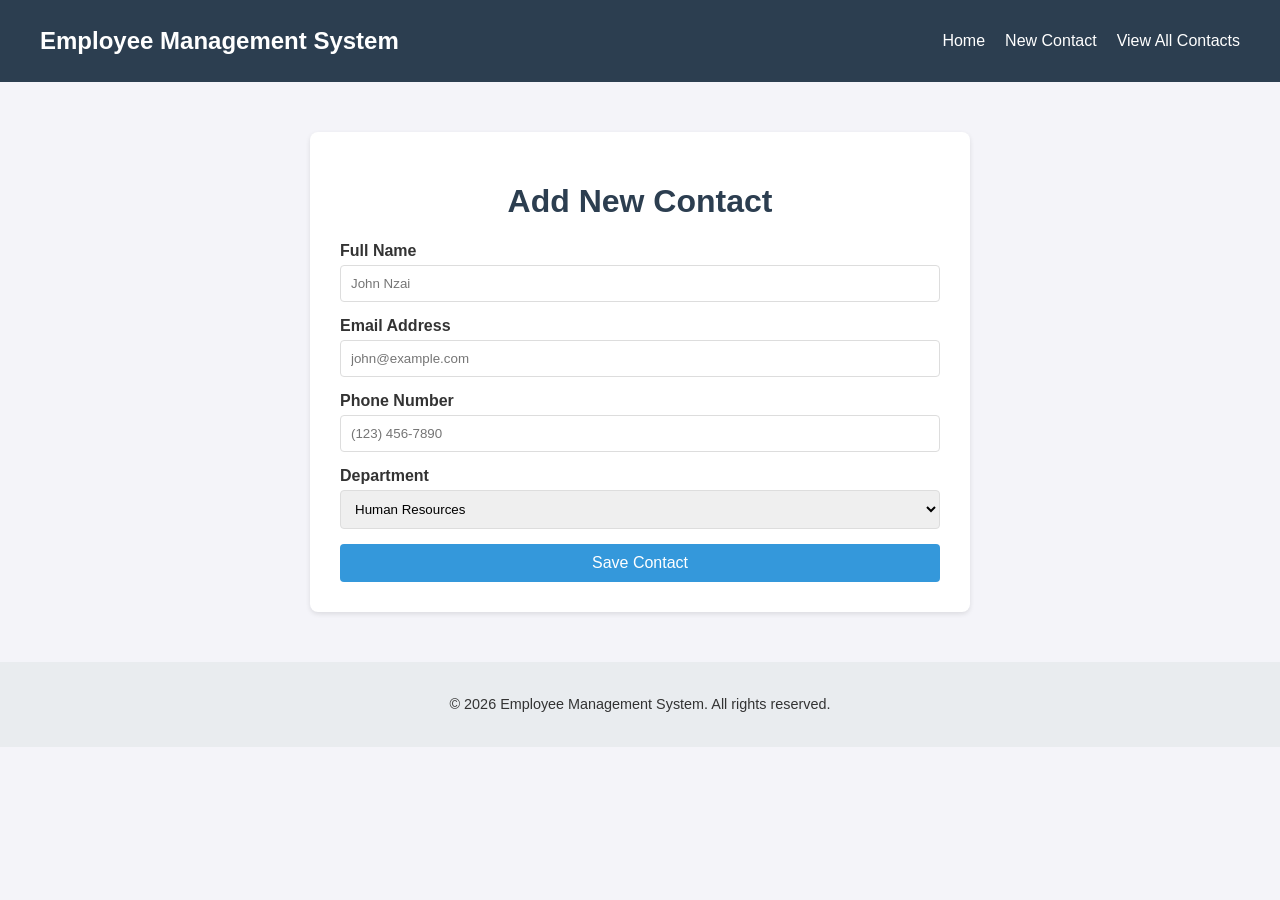
==== new-contact.html @ f0fe3b7b "Added new-contact.html form page" ====
<!DOCTYPE html>
<html lang="en">
<head>
    <meta charset="UTF-8">
    <meta name="viewport" content="width=device-width, initial-scale=1.0">
    <title>New Contact - Employee Management System</title>
    <style>
        /* Same styling as index.html for consistency */
        body { font-family: Arial, sans-serif; margin: 0; padding: 0; background-color: #f4f4f9; color: #333; }
        header { background-color: #2c3e50; color: #fff; padding: 1rem 0; }
        .navbar { display: flex; justify-content: space-between; align-items: center; max-width: 1200px; margin: 0 auto; padding: 0 20px; }
        .logo { font-size: 1.5rem; font-weight: bold; }
        .nav-links { list-style: none; display: flex; }
        .nav-links li { margin-left: 20px; }
        .nav-links a { text-decoration: none; color: #fff; font-weight: 500; }
        .nav-links a:hover { color: #3498db; }
        main { max-width: 600px; margin: 50px auto; padding: 30px; background: white; border-radius: 8px; box-shadow: 0 2px 5px rgba(0,0,0,0.1); }
        h1 { color: #2c3e50; text-align: center; }
        footer { text-align: center; padding: 20px; margin-top: 40px; background-color: #e9ecef; font-size: 0.9rem; }
        
        /* Form Specific Styling */
        .form-group { margin-bottom: 15px; }
        label { display: block; margin-bottom: 5px; font-weight: bold; }
        input, select { width: 100%; padding: 10px; border: 1px solid #ddd; border-radius: 4px; box-sizing: border-box; }
        button { width: 100%; padding: 10px; background-color: #3498db; color: white; border: none; border-radius: 4px; font-size: 1rem; cursor: pointer; }
        button:hover { background-color: #2980b9; }
    </style>
</head>
<body>

    <!-- Navigation Bar -->
    <header>
        <div class="navbar">
            <div class="logo">Employee Management System</div>
            <nav>
                <ul class="nav-links">
                    <li><a href="index.html">Home</a></li>
                    <li><a href="new-contact.html">New Contact</a></li>
                    <li><a href="view-contacts.html">View All Contacts</a></li>
                </ul>
            </nav>
        </div>
    </header>

    <!-- Main Content -->
    <main>
        <h1>Add New Contact</h1>
        <form action="#" method="POST">
            <div class="form-group">
                <label for="fullname">Full Name</label>
                <input type="text" id="fullname" name="fullname" placeholder="John Nzai" required>
            </div>
            <div class="form-group">
                <label for="email">Email Address</label>
                <input type="email" id="email" name="email" placeholder="john@example.com" required>
            </div>
            <div class="form-group">
                <label for="phone">Phone Number</label>
                <input type="tel" id="phone" name="phone" placeholder="(123) 456-7890">
            </div>
            <div class="form-group">
                <label for="department">Department</label>
                <select id="department" name="department">
                    <option value="hr">Human Resources</option>
                    <option value="finance">Finance</option>
                    <option value="it">IT</option>
                    <option value="sales">Sales</option>
                    <option value="marketing">Marketing</option>
                </select>
            </div>
            <button type="submit">Save Contact</button>
        </form>
    </main>

    <footer>
        <p>&copy; 2026 Employee Management System. All rights reserved.</p>
    </footer>

</body>
</html>
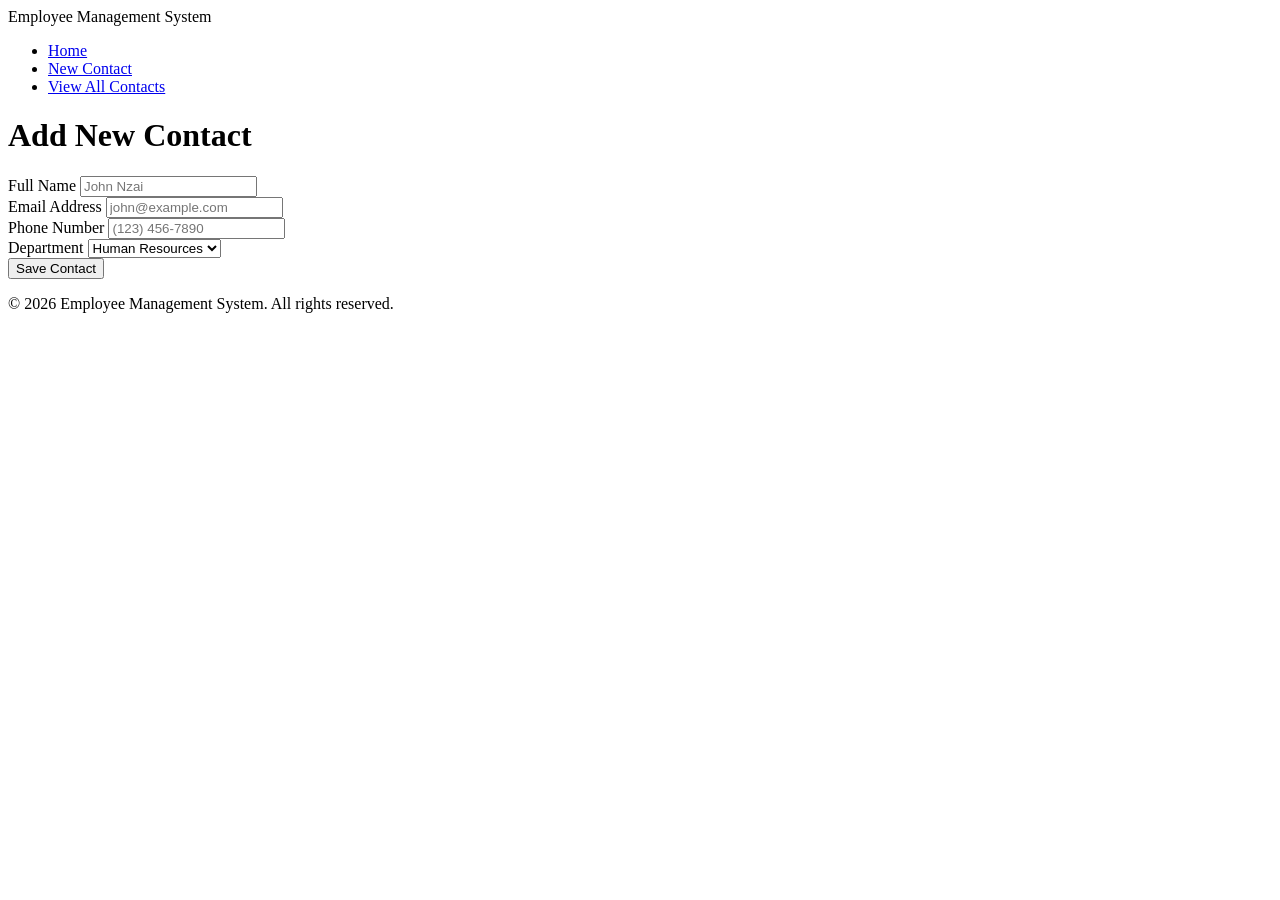
==== commit 05c1bae0: "Updated new-contact.html" ====
--- a/new-contact.html
+++ b/new-contact.html
@@ -4,27 +4,6 @@
     <meta charset="UTF-8">
     <meta name="viewport" content="width=device-width, initial-scale=1.0">
     <title>New Contact - Employee Management System</title>
-    <style>
-        /* Same styling as index.html for consistency */
-        body { font-family: Arial, sans-serif; margin: 0; padding: 0; background-color: #f4f4f9; color: #333; }
-        header { background-color: #2c3e50; color: #fff; padding: 1rem 0; }
-        .navbar { display: flex; justify-content: space-between; align-items: center; max-width: 1200px; margin: 0 auto; padding: 0 20px; }
-        .logo { font-size: 1.5rem; font-weight: bold; }
-        .nav-links { list-style: none; display: flex; }
-        .nav-links li { margin-left: 20px; }
-        .nav-links a { text-decoration: none; color: #fff; font-weight: 500; }
-        .nav-links a:hover { color: #3498db; }
-        main { max-width: 600px; margin: 50px auto; padding: 30px; background: white; border-radius: 8px; box-shadow: 0 2px 5px rgba(0,0,0,0.1); }
-        h1 { color: #2c3e50; text-align: center; }
-        footer { text-align: center; padding: 20px; margin-top: 40px; background-color: #e9ecef; font-size: 0.9rem; }
-        
-        /* Form Specific Styling */
-        .form-group { margin-bottom: 15px; }
-        label { display: block; margin-bottom: 5px; font-weight: bold; }
-        input, select { width: 100%; padding: 10px; border: 1px solid #ddd; border-radius: 4px; box-sizing: border-box; }
-        button { width: 100%; padding: 10px; background-color: #3498db; color: white; border: none; border-radius: 4px; font-size: 1rem; cursor: pointer; }
-        button:hover { background-color: #2980b9; }
-    </style>
 </head>
 <body>
 
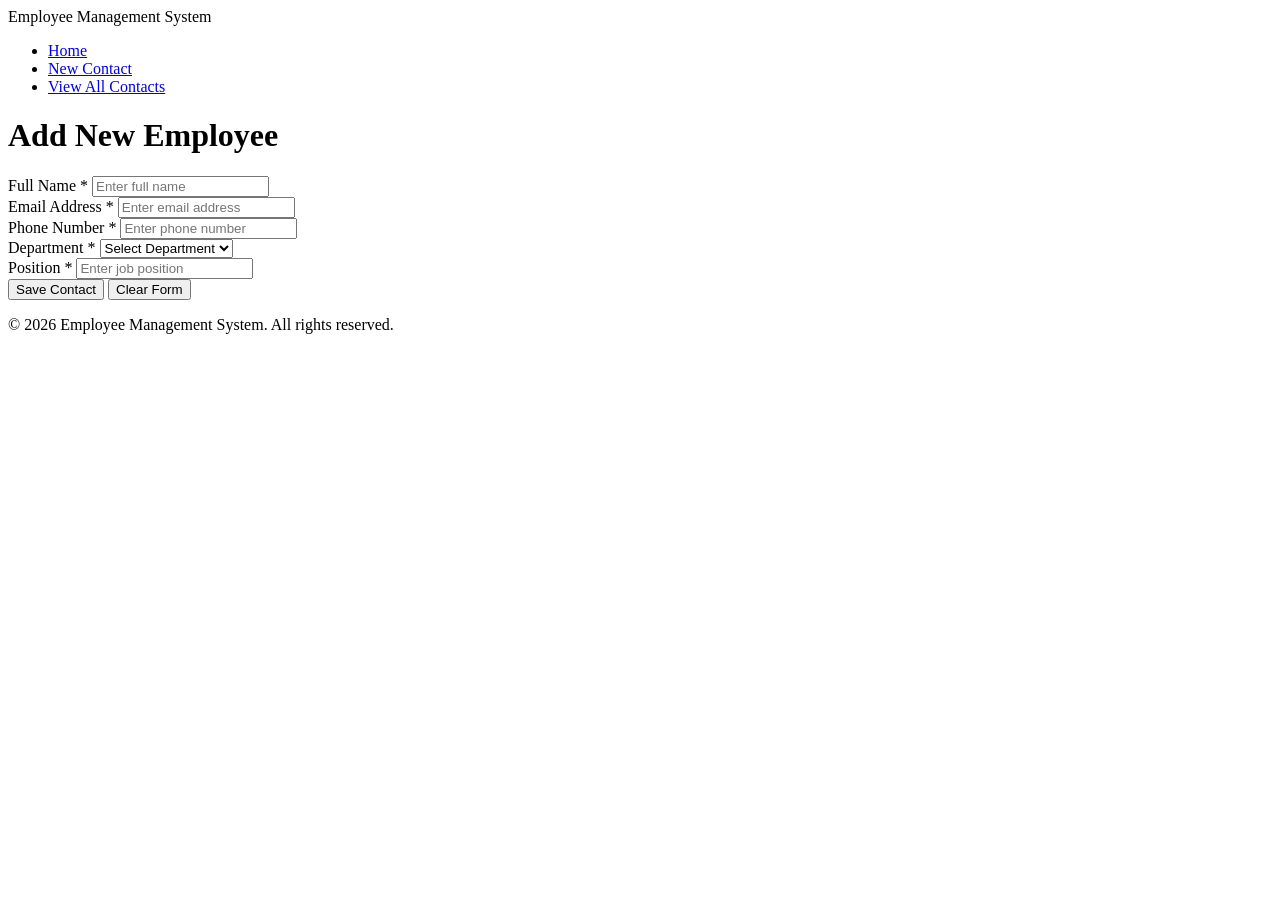
==== commit 9d679d7a: "final update new-contact.html" ====
--- a/new-contact.html
+++ b/new-contact.html
@@ -4,56 +4,67 @@
     <meta charset="UTF-8">
     <meta name="viewport" content="width=device-width, initial-scale=1.0">
     <title>New Contact - Employee Management System</title>
+    <link rel="stylesheet" href="styles.css">
 </head>
 <body>
+    <nav class="navbar">
+        <div class="container">
+            <div class="logo">Employee Management System</div>
+            <ul class="nav-links">
+                <li><a href="index.html">Home</a></li>
+                <li><a href="new-contact.html" class="active">New Contact</a></li>
+                <li><a href="view-contacts.html">View All Contacts</a></li>
+            </ul>
+        </div>
+    </nav>
+    <main class="container">
+        <div class="form-container">
+            <h1>Add New Employee</h1>
+            <form id="employeeForm">
+                <div class="form-group">
+                    <label for="fullName">Full Name *</label>
+                    <input type="text" id="fullName" name="fullName" placeholder="Enter full name" required>
+                </div>
 
-    <!-- Navigation Bar -->
-    <header>
-        <div class="navbar">
-            <div class="logo">Employee Management System</div>
-            <nav>
-                <ul class="nav-links">
-                    <li><a href="index.html">Home</a></li>
-                    <li><a href="new-contact.html">New Contact</a></li>
-                    <li><a href="view-contacts.html">View All Contacts</a></li>
-                </ul>
-            </nav>
+                <div class="form-group">
+                    <label for="email">Email Address *</label>
+                    <input type="email" id="email" name="email" placeholder="Enter email address" required>
+                </div>
+
+                <div class="form-group">
+                    <label for="phone">Phone Number *</label>
+                    <input type="tel" id="phone" name="phone" placeholder="Enter phone number" required>
+                </div>
+
+                <div class="form-group">
+                    <label for="department">Department *</label>
+                    <select id="department" name="department" required>
+                        <option value="">Select Department</option>
+                        <option value="Human Resources">Human Resources</option>
+                        <option value="Finance">Finance</option>
+                        <option value="IT">IT</option>
+                        <option value="Sales">Sales</option>
+                        <option value="Marketing">Marketing</option>
+                        <option value="Operations">Operations</option>
+                    </select>
+                </div>
+
+                <div class="form-group">
+                    <label for="position">Position *</label>
+                    <input type="text" id="position" name="position" placeholder="Enter job position" required>
+                </div>
+
+                <div class="form-actions">
+                    <button type="submit" class="btn btn-primary">Save Contact</button>
+                    <button type="reset" class="btn btn-secondary">Clear Form</button>
+                </div>
+            </form>
         </div>
-    </header>
-
-    <!-- Main Content -->
-    <main>
-        <h1>Add New Contact</h1>
-        <form action="#" method="POST">
-            <div class="form-group">
-                <label for="fullname">Full Name</label>
-                <input type="text" id="fullname" name="fullname" placeholder="John Nzai" required>
-            </div>
-            <div class="form-group">
-                <label for="email">Email Address</label>
-                <input type="email" id="email" name="email" placeholder="john@example.com" required>
-            </div>
-            <div class="form-group">
-                <label for="phone">Phone Number</label>
-                <input type="tel" id="phone" name="phone" placeholder="(123) 456-7890">
-            </div>
-            <div class="form-group">
-                <label for="department">Department</label>
-                <select id="department" name="department">
-                    <option value="hr">Human Resources</option>
-                    <option value="finance">Finance</option>
-                    <option value="it">IT</option>
-                    <option value="sales">Sales</option>
-                    <option value="marketing">Marketing</option>
-                </select>
-            </div>
-            <button type="submit">Save Contact</button>
-        </form>
     </main>
-
     <footer>
         <p>&copy; 2026 Employee Management System. All rights reserved.</p>
     </footer>
 
+    <script src="main.js"></script>
 </body>
 </html>
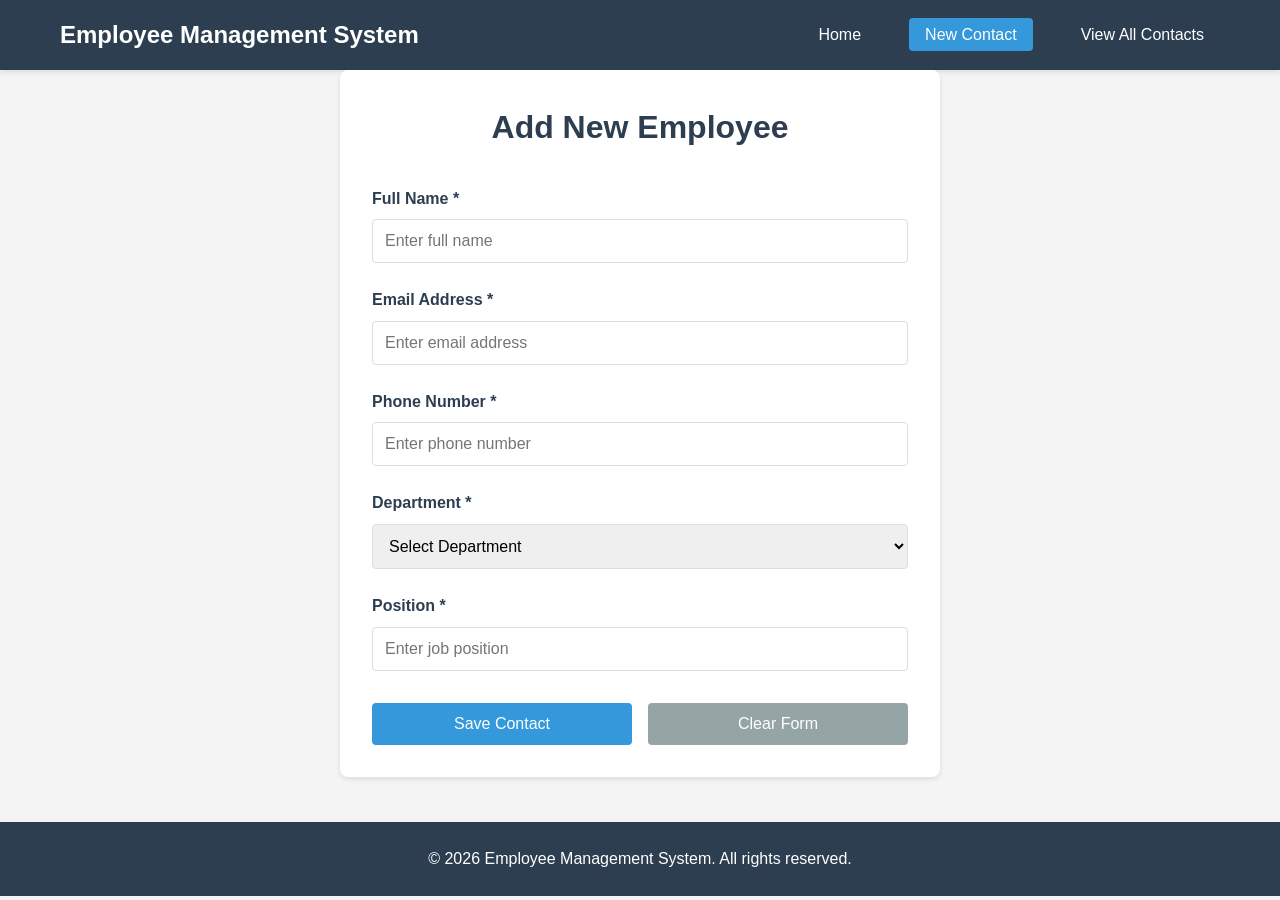
==== commit 4ab13c6b: "Fix link to view contacts page in new-contact.html" ====
--- a/new-contact.html
+++ b/new-contact.html
@@ -13,7 +13,7 @@
             <ul class="nav-links">
                 <li><a href="index.html">Home</a></li>
                 <li><a href="new-contact.html" class="active">New Contact</a></li>
-                <li><a href="view-contacts.html">View All Contacts</a></li>
+                <li><a href="view-contact.html">View All Contacts</a></li>
             </ul>
         </div>
     </nav>
@@ -67,4 +67,4 @@
 
     <script src="main.js"></script>
 </body>
-</html>+</html>
--- a/styles.css
+++ b/styles.css
@@ -0,0 +1,294 @@
+
+* {
+    margin: 0;
+    padding: 0;
+    box-sizing: border-box;
+}
+
+body {
+    font-family: 'Arial', sans-serif;
+    line-height: 1.6;
+    color: #333;
+    background-color: #f4f4f4;
+}
+
+
+.container {
+    max-width: 1200px;
+    margin: 0 auto;
+    padding: 0 20px;
+}
+
+
+.navbar {
+    background-color: #2c3e50;
+    color: white;
+    padding: 1rem 0;
+    box-shadow: 0 2px 5px rgba(0,0,0,0.1);
+}
+
+.navbar .container {
+    display: flex;
+    justify-content: space-between;
+    align-items: center;
+}
+
+.logo {
+    font-size: 1.5rem;
+    font-weight: bold;
+}
+
+.nav-links {
+    list-style: none;
+    display: flex;
+    gap: 2rem;
+}
+
+.nav-links a {
+    color: white;
+    text-decoration: none;
+    padding: 0.5rem 1rem;
+    border-radius: 4px;
+    transition: background-color 0.3s;
+}
+
+.nav-links a:hover,
+.nav-links a.active {
+    background-color: #3498db;
+}
+
+main {
+    min-height: calc(100vh - 180px);
+    padding: 2rem 0;
+}
+.hero-section {
+    text-align: center;
+    padding: 3rem 2rem;
+    background: white;
+    border-radius: 8px;
+    margin-bottom: 2rem;
+    box-shadow: 0 2px 5px rgba(0,0,0,0.1);
+}
+
+.hero-section h1 {
+    font-size: 2.5rem;
+    color: #2c3e50;
+    margin-bottom: 1rem;
+}
+
+.description {
+    font-size: 1.1rem;
+    color: #666;
+    max-width: 700px;
+    margin: 0 auto 2rem;
+}
+
+.btn {
+    display: inline-block;
+    padding: 0.75rem 1.5rem;
+    border: none;
+    border-radius: 4px;
+    cursor: pointer;
+    text-decoration: none;
+    font-size: 1rem;
+    transition: background-color 0.3s, transform 0.2s;
+}
+
+.btn-primary {
+    background-color: #3498db;
+    color: white;
+}
+
+.btn-primary:hover {
+    background-color: #2980b9;
+    transform: translateY(-2px);
+}
+
+.btn-secondary {
+    background-color: #95a5a6;
+    color: white;
+}
+
+.btn-secondary:hover {
+    background-color: #7f8c8d;
+    transform: translateY(-2px);
+}
+
+.cta-buttons {
+    display: flex;
+    gap: 1rem;
+    justify-content: center;
+    flex-wrap: wrap;
+}
+.features {
+    display: grid;
+    grid-template-columns: repeat(auto-fit, minmax(250px, 1fr));
+    gap: 2rem;
+    margin-top: 2rem;
+}
+
+.feature-card {
+    background: white;
+    padding: 2rem;
+    border-radius: 8px;
+    text-align: center;
+    box-shadow: 0 2px 5px rgba(0,0,0,0.1);
+}
+
+.feature-card h3 {
+    color: #2c3e50;
+    margin-bottom: 1rem;
+}
+.form-container {
+    background: white;
+    padding: 2rem;
+    border-radius: 8px;
+    box-shadow: 0 2px 5px rgba(0,0,0,0.1);
+    max-width: 600px;
+    margin: 0 auto;
+}
+
+.form-container h1 {
+    color: #2c3e50;
+    margin-bottom: 2rem;
+    text-align: center;
+}
+
+.form-group {
+    margin-bottom: 1.5rem;
+}
+
+.form-group label {
+    display: block;
+    margin-bottom: 0.5rem;
+    font-weight: bold;
+    color: #2c3e50;
+}
+
+.form-group input,
+.form-group select {
+    width: 100%;
+    padding: 0.75rem;
+    border: 1px solid #ddd;
+    border-radius: 4px;
+    font-size: 1rem;
+}
+
+.form-group input:focus,
+.form-group select:focus {
+    outline: none;
+    border-color: #3498db;
+}
+
+.form-actions {
+    display: flex;
+    gap: 1rem;
+    margin-top: 2rem;
+}
+
+.form-actions button {
+    flex: 1;
+}
+
+
+.table-container {
+    background: white;
+    border-radius: 8px;
+    box-shadow: 0 2px 5px rgba(0,0,0,0.1);
+    overflow-x: auto;
+}
+
+.contacts-table {
+    width: 100%;
+    border-collapse: collapse;
+}
+
+.contacts-table th,
+.contacts-table td {
+    padding: 1rem;
+    text-align: left;
+    border-bottom: 1px solid #ddd;
+}
+
+.contacts-table th {
+    background-color: #2c3e50;
+    color: white;
+    font-weight: bold;
+}
+
+.contacts-table tr:hover {
+    background-color: #f5f5f5;
+}
+
+.actions {
+    display: flex;
+    gap: 0.5rem;
+}
+
+.btn-small {
+    padding: 0.4rem 0.8rem;
+    font-size: 0.875rem;
+}
+
+.btn-details {
+    background-color: #3498db;
+    color: white;
+}
+
+.btn-details:hover {
+    background-color: #2980b9;
+}
+
+.btn-edit {
+    background-color: #f39c12;
+    color: white;
+}
+
+.btn-edit:hover {
+    background-color: #e67e22;
+}
+
+.btn-delete {
+    background-color: #e74c3c;
+    color: white;
+}
+
+.btn-delete:hover {
+    background-color: #c0392b;
+}
+
+footer {
+    background-color: #2c3e50;
+    color: white;
+    text-align: center;
+    padding: 1.5rem 0;
+    margin-top: 2rem;
+}
+@media (max-width: 768px) {
+    .navbar .container {
+        flex-direction: column;
+        gap: 1rem;
+    }
+    
+    .nav-links {
+        flex-direction: column;
+        gap: 0.5rem;
+        text-align: center;
+    }
+    
+    .hero-section h1 {
+        font-size: 2rem;
+    }
+    
+    .cta-buttons {
+        flex-direction: column;
+    }
+    
+    .form-actions {
+        flex-direction: column;
+    }
+    
+    .actions {
+        flex-direction: column;
+    }
+}
